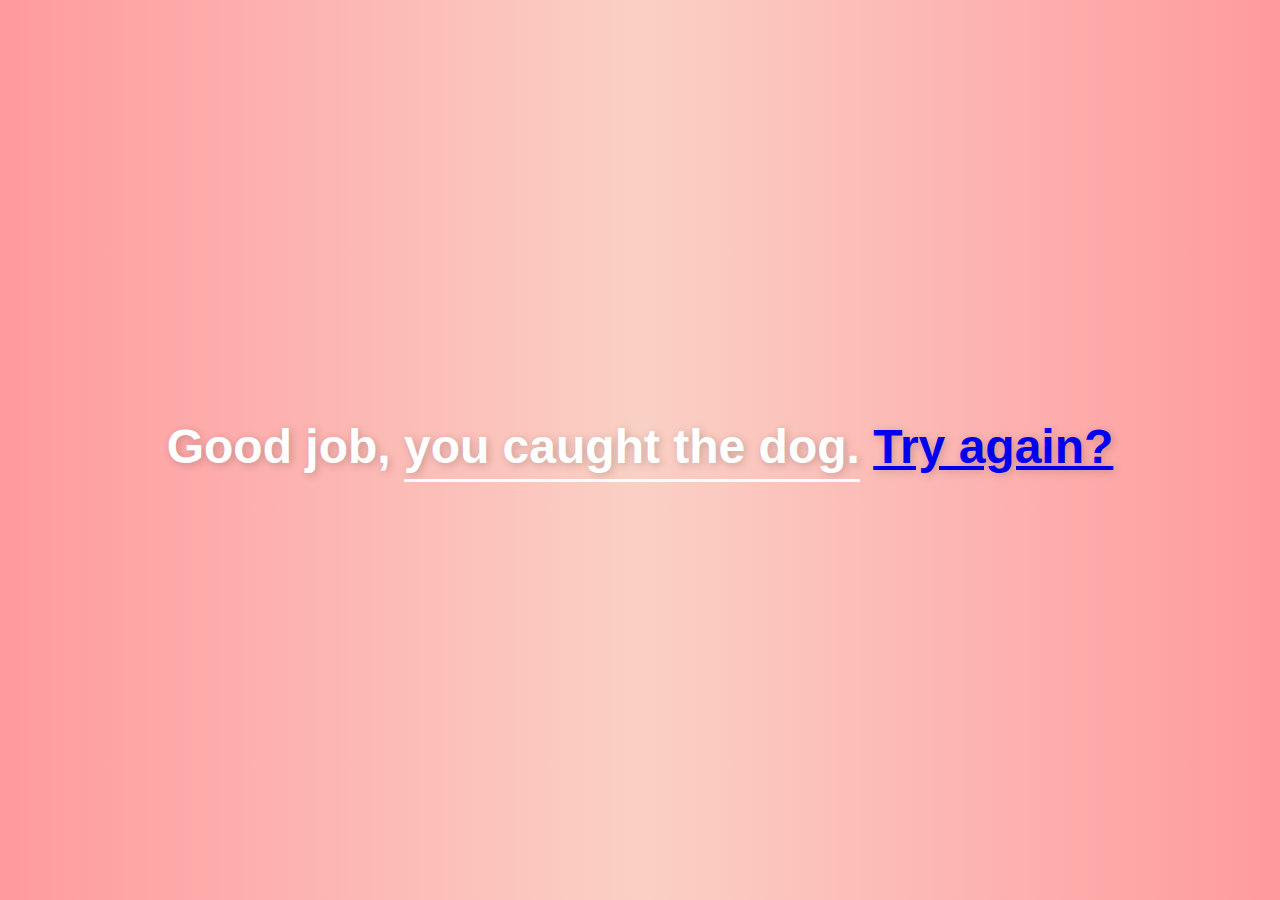
==== index2.html @ fdbd60f2 "This is now a game called "Catch the Dog". Future updates include: added timer to count the seconds " ====
<head>
    <meta charset="UTF-8">
    <meta name="viewport" content="width=device-width, initial-scale=1.0">
    <title>Good Job!</title>
    <style>
        body {
            font-family: 'Arial', sans-serif;
            margin: 0;
            padding: 0;
            height: 100vh;
            display: flex;
            align-items: center;
            justify-content: center;
            background: linear-gradient(to right, #FF9A9E, #FAD0C4, #FF9A9E);
        }

        h1 {
            font-size: 3rem;
            color: white;
            text-shadow: 2px 2px 8px rgba(0, 0, 0, 0.2);
        }

        .underline {
            display: inline-block;
            border-bottom: 3px solid white;
            padding-bottom: 5px;
        }
    </style>
</head>
<body>
    <h1>
        Good job, <span class="underline">you caught the dog.</span> <a href=".\index.html">Try again?</a>
    </h1>
</body>
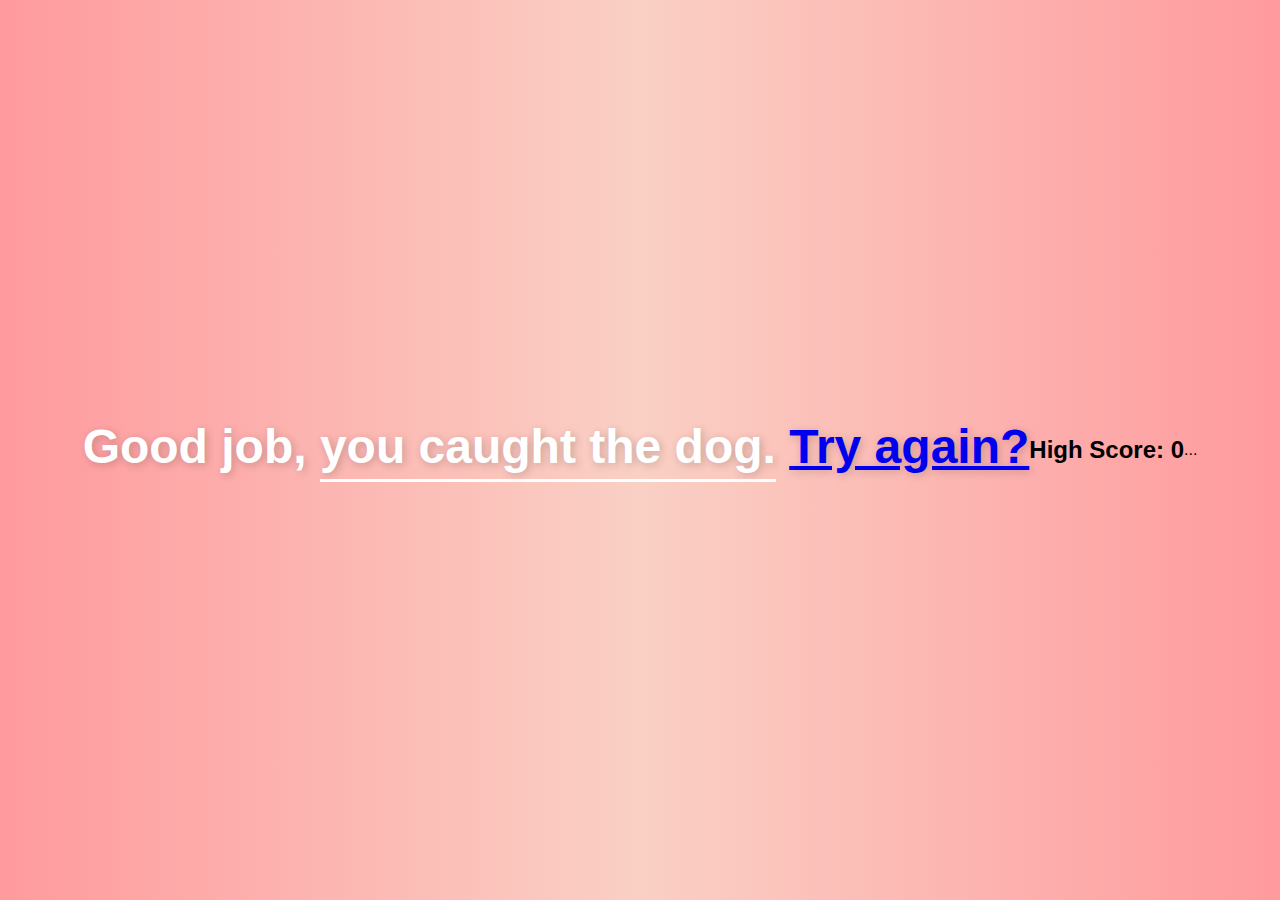
==== commit 71921c28: "V1.1 begins" ====
--- a/index2.html
+++ b/index2.html
@@ -29,6 +29,11 @@
 </head>
 <body>
     <h1>
-        Good job, <span class="underline">you caught the dog.</span> <a href=".\index.html">Try again?</a>
+        Good job, <span class="underline">you caught the dog.</span> <a href=".\StartGame.html">Try again?</a>
     </h1>
-</body>+    <h2>High Score: <span id="highScore">0</span></h2>
+    <script>
+        document.getElementById('highScore').textContent = localStorage.getItem('highScore') || '0';
+    </script>
+</body>
+...
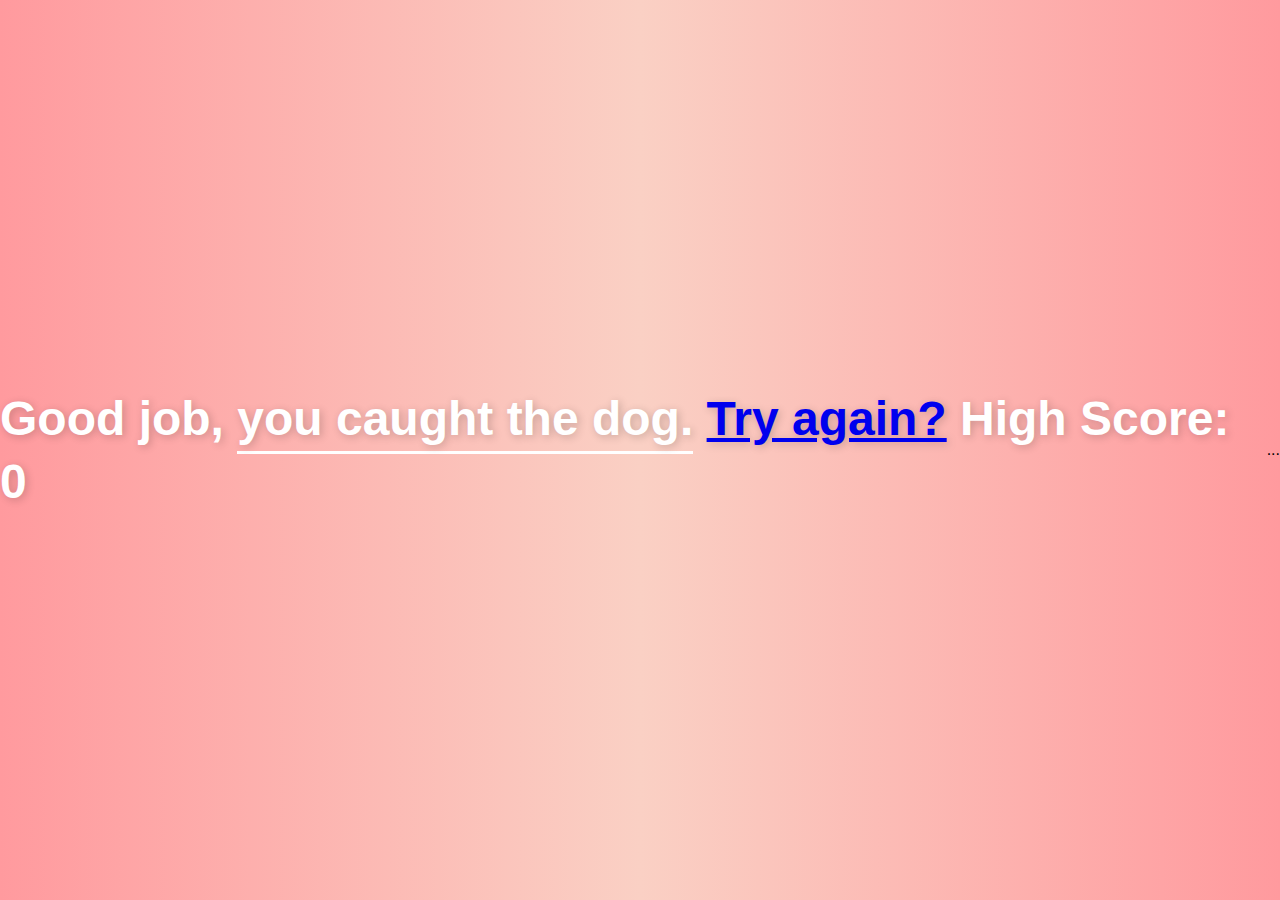
==== commit 90ae8df5: "Added rare Green Dog" ====
--- a/index2.html
+++ b/index2.html
@@ -30,8 +30,8 @@
 <body>
     <h1>
         Good job, <span class="underline">you caught the dog.</span> <a href=".\StartGame.html">Try again?</a>
+        High Score: <span id="highScore">0</span>
     </h1>
-    <h2>High Score: <span id="highScore">0</span></h2>
     <script>
         document.getElementById('highScore').textContent = localStorage.getItem('highScore') || '0';
     </script>
